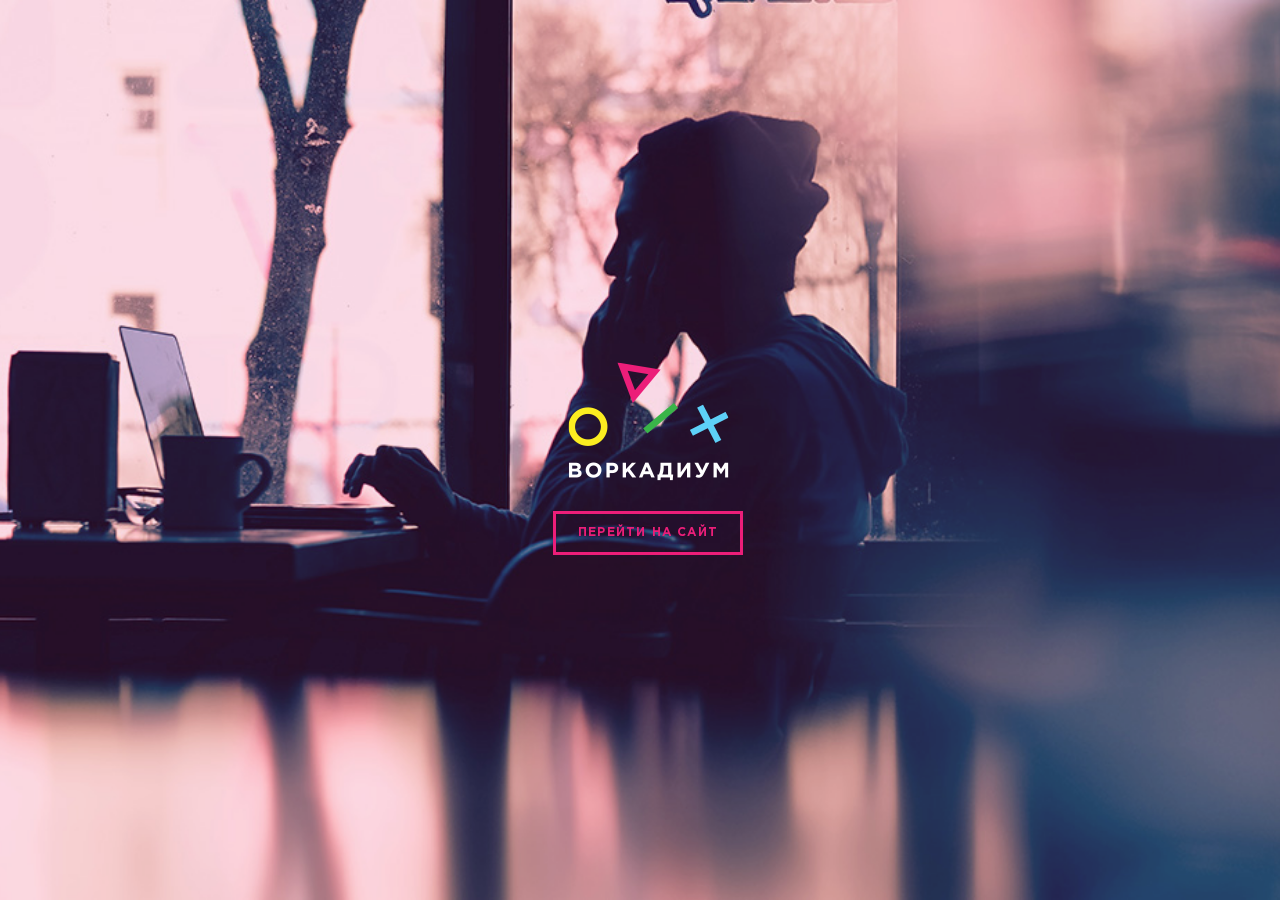
==== index.html @ 15628095 "homework 4" ====
<!DOCTYPE html>
<html lang="ru">

<head>
  <meta charset="UTF-8">
  <meta name="viewport" content="width=device-width, initial-scale=1.0">
  <meta http-equiv="X-UA-Compatible" content="ie=edge">

  <link rel="apple-touch-icon" sizes="180x180" href="img/favicon/apple-touch-icon.png">
  <link rel="icon" type="image/png" sizes="32x32" href="img/favicon/favicon-32x32.png">
  <link rel="icon" type="image/png" sizes="16x16" href="img/favicon/favicon-16x16.png">
  <link rel="manifest" href="img/favicon/site.webmanifest">
  <link rel="mask-icon" href="img/favicon/safari-pinned-tab.svg" color="#5bbad5">
  <meta name="msapplication-TileColor" content="#da532c">
  <meta name="theme-color" content="#ffffff">

  <link rel="stylesheet" href="css/intro.css">
  <title>Воркадиум | Перейти на сайт</title>
</head>

<body class="overlay">
  <section class="fullwidth">
    <div class="container__page">
      <div class="logo"></div>
      <a href="main.html" class="link">
        Перейти на сайт
      </a>
    </div>
  </section>
</body>

</html>
---- css/intro.css ----
@font-face {
  font-family: 'GothamPro';
  src: url('../fonts/GothamPro/GothamPro.eot');
  src: url('../fonts/GothamPro/GothamPro.eot#iefix') format('embedded-opentype'), url('../fonts/GothamPro/GothamPro.woff') format('woff'), url('../fonts/GothamPro/GothamPro.ttf') format('truetype'), url('../fonts/GothamPro/GothamPro.svg') format('svg');
  font-weight: normal;
  font-style: normal;
}
@font-face {
  font-family: 'GothamPro';
  src: url('../fonts/GothamPro-Bold/GothamPro-Bold.eot');
  src: url('../fonts/GothamPro-Bold/GothamPro-Bold.eot#iefix') format('embedded-opentype'), url('../fonts/GothamPro-Bold/GothamPro-Bold.woff') format('woff'), url('../fonts/GothamPro-Bold/GothamPro-Bold.ttf') format('truetype'), url('../fonts/GothamPro-Bold/GothamPro-Bold.svg') format('svg');
  font-weight: bold;
  font-style: normal;
}
html,
body {
  width: 100%;
  height: 100%;
}
body {
  background: url(../img/intro/intro-logo.jpg) no-repeat center center fixed;
  background-size: cover;
  overflow: hidden;
  z-index: 0;
}
body.overlay:before {
  content: '';
  display: block;
  position: fixed;
  top: 0;
  left: 0;
  height: 100%;
  width: 100%;
  background-color: rgba(236, 30, 121, 0.15);
  z-index: 1;
}
.fullwidth {
  max-width: 600px;
  margin: 0 auto;
  height: 100vh;
  display: -webkit-box;
  display: flex;
}
.container__page {
  display: -webkit-box;
  display: flex;
  -webkit-box-orient: vertical;
  -webkit-box-direction: normal;
  flex-direction: column;
  margin: auto;
  -webkit-box-align: center;
  align-items: center;
}
.logo {
  width: 161px;
  height: 119px;
  background: url(../img/intro/logo.png) no-repeat;
  margin-bottom: 30px;
  z-index: 2;
}
.link {
  width: 184px;
  text-align: center;
  background: none;
  color: #ec1e79;
  font-family: 'GothamPro', "Arial Narrow", sans-serif;
  font-size: 12px;
  font-weight: 700;
  text-transform: uppercase;
  letter-spacing: 1.2px;
  border: 3px solid #ec1e79;
  padding: 13px 0;
  z-index: 2;
  text-decoration: none;
}
.link:hover {
  background: #ec1e79;
  color: #fff;
}
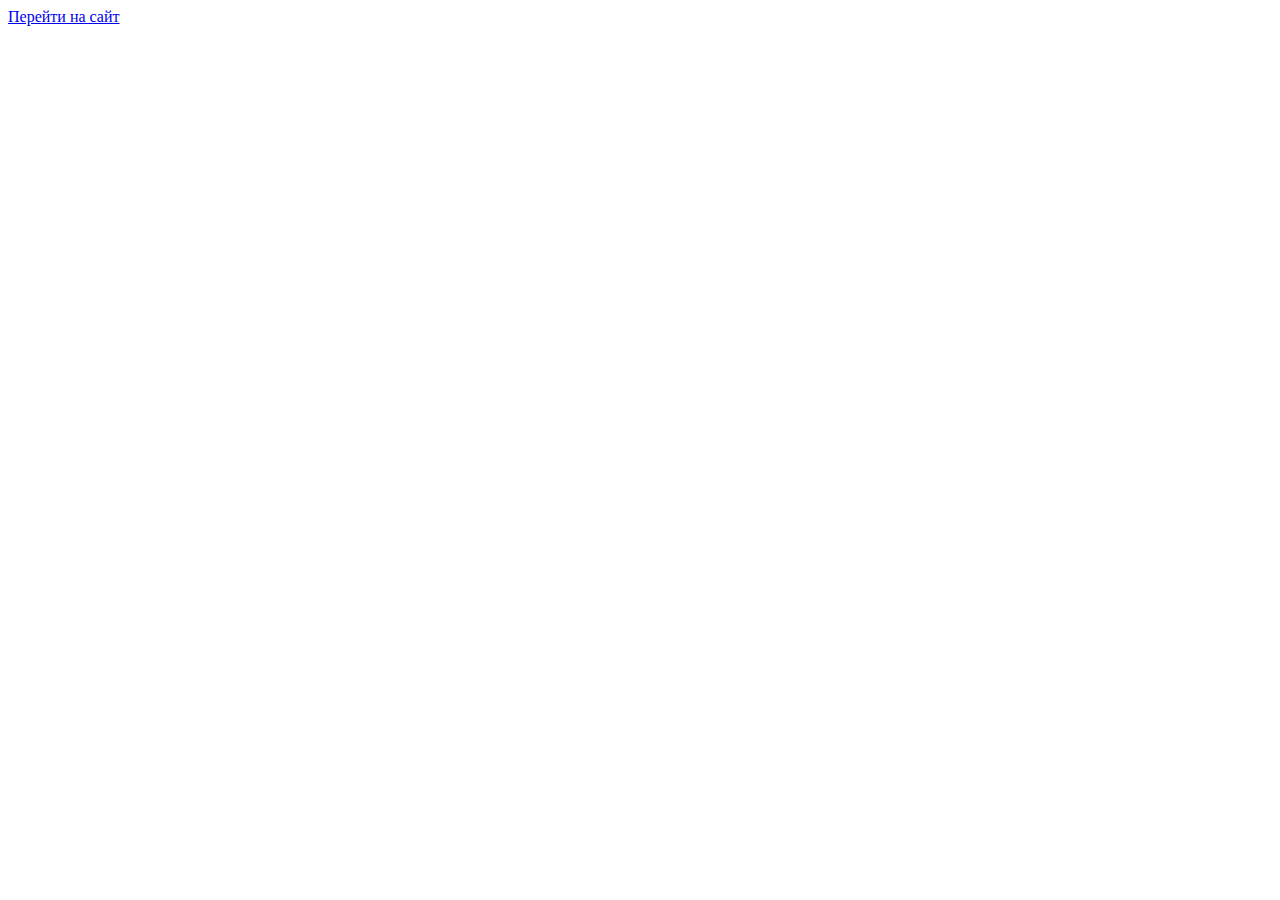
==== commit 2464b95d: "homework 4 edit" ====
--- a/index.html
+++ b/index.html
@@ -14,13 +14,13 @@
   <meta name="msapplication-TileColor" content="#da532c">
   <meta name="theme-color" content="#ffffff">
 
-  <link rel="stylesheet" href="css/intro.css">
+  <link rel="stylesheet" href="css/section/index-page.css">
   <title>Воркадиум | Перейти на сайт</title>
 </head>
 
 <body class="overlay">
   <section class="fullwidth">
-    <div class="container__page">
+    <div class="container__page animated jackInTheBox">
       <div class="logo"></div>
       <a href="main.html" class="link">
         Перейти на сайт
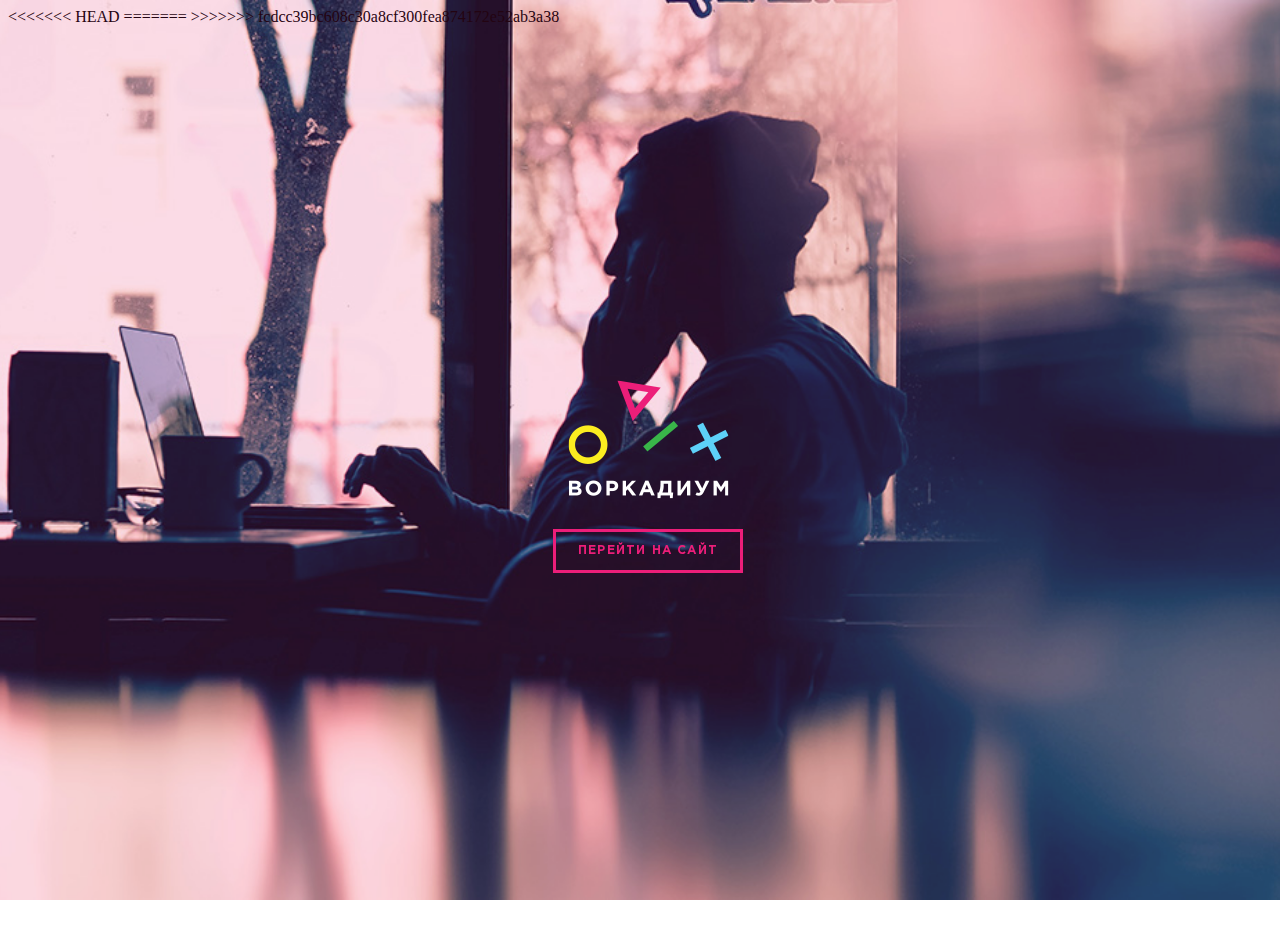
==== commit 67134ab7: "homework 4 edit" ====
--- a/index.html
+++ b/index.html
@@ -14,7 +14,11 @@
   <meta name="msapplication-TileColor" content="#da532c">
   <meta name="theme-color" content="#ffffff">
 
+<<<<<<< HEAD
   <link rel="stylesheet" href="css/section/index-page.css">
+=======
+  <link rel="stylesheet" href="css/intro.css">
+>>>>>>> fcdcc39bc608c30a8cf300fea874172e52ab3a38
   <title>Воркадиум | Перейти на сайт</title>
 </head>
 
--- a/css/intro.css
+++ b/css/intro.css
@@ -0,0 +1,138 @@
+.animated {
+  -webkit-animation-duration: 1s;
+  animation-duration: 1s;
+  -webkit-animation-fill-mode: both;
+  animation-fill-mode: both;
+}
+.animated.infinite {
+  -webkit-animation-iteration-count: infinite;
+  animation-iteration-count: infinite;
+}
+@-webkit-keyframes jackInTheBox {
+  from {
+    opacity: 0;
+    -webkit-transform: scale(0.1) rotate(30deg);
+    transform: scale(0.1) rotate(30deg);
+    -webkit-transform-origin: center bottom;
+    transform-origin: center bottom;
+  }
+  50% {
+    -webkit-transform: rotate(-10deg);
+    transform: rotate(-10deg);
+  }
+  70% {
+    -webkit-transform: rotate(3deg);
+    transform: rotate(3deg);
+  }
+  to {
+    opacity: 1;
+    -webkit-transform: scale(1);
+    transform: scale(1);
+  }
+}
+@keyframes jackInTheBox {
+  from {
+    opacity: 0;
+    -webkit-transform: scale(0.1) rotate(30deg);
+    transform: scale(0.1) rotate(30deg);
+    -webkit-transform-origin: center bottom;
+    transform-origin: center bottom;
+  }
+  50% {
+    -webkit-transform: rotate(-10deg);
+    transform: rotate(-10deg);
+  }
+  70% {
+    -webkit-transform: rotate(3deg);
+    transform: rotate(3deg);
+  }
+  to {
+    opacity: 1;
+    -webkit-transform: scale(1);
+    transform: scale(1);
+  }
+}
+.jackInTheBox {
+  -webkit-animation-name: jackInTheBox;
+  animation-name: jackInTheBox;
+}
+@font-face {
+  font-family: 'GothamPro';
+  src: url('../fonts/GothamPro/GothamPro.eot');
+  src: url('../fonts/GothamPro/GothamPro.eot#iefix') format('embedded-opentype'), url('../fonts/GothamPro/GothamPro.woff') format('woff'), url('../fonts/GothamPro/GothamPro.ttf') format('truetype'), url('../fonts/GothamPro/GothamPro.svg') format('svg');
+  font-weight: normal;
+  font-style: normal;
+}
+@font-face {
+  font-family: 'GothamPro';
+  src: url('../fonts/GothamPro-Bold/GothamPro-Bold.eot');
+  src: url('../fonts/GothamPro-Bold/GothamPro-Bold.eot#iefix') format('embedded-opentype'), url('../fonts/GothamPro-Bold/GothamPro-Bold.woff') format('woff'), url('../fonts/GothamPro-Bold/GothamPro-Bold.ttf') format('truetype'), url('../fonts/GothamPro-Bold/GothamPro-Bold.svg') format('svg');
+  font-weight: bold;
+  font-style: normal;
+}
+html,
+body {
+  width: 100%;
+  height: 100%;
+}
+body {
+  background: url(../img/intro/intro-logo.jpg) no-repeat center center fixed;
+  background-size: cover;
+  overflow: hidden;
+  z-index: 0;
+}
+body.overlay:before {
+  content: '';
+  display: block;
+  position: fixed;
+  top: 0;
+  left: 0;
+  height: 100%;
+  width: 100%;
+  background-color: rgba(236, 30, 121, 0.15);
+  z-index: 1;
+}
+.fullwidth {
+  max-width: 600px;
+  margin: 0 auto;
+  height: 100vh;
+  display: -webkit-box;
+  display: flex;
+}
+.container__page {
+  display: -webkit-box;
+  display: flex;
+  -webkit-box-orient: vertical;
+  -webkit-box-direction: normal;
+  flex-direction: column;
+  margin: auto;
+  -webkit-box-align: center;
+  align-items: center;
+  z-index: 2;
+}
+.logo {
+  width: 161px;
+  height: 119px;
+  background: url(../img/intro/logo.png) no-repeat;
+  margin-bottom: 30px;
+  z-index: 2;
+}
+.link {
+  width: 184px;
+  text-align: center;
+  background: none;
+  color: #ec1e79;
+  font-family: 'GothamPro', "Arial Narrow", sans-serif;
+  font-size: 12px;
+  font-weight: 700;
+  text-transform: uppercase;
+  letter-spacing: 1.2px;
+  border: 3px solid #ec1e79;
+  padding: 13px 0;
+  z-index: 2;
+  text-decoration: none;
+}
+.link:hover {
+  background: #ec1e79;
+  color: #fff;
+}
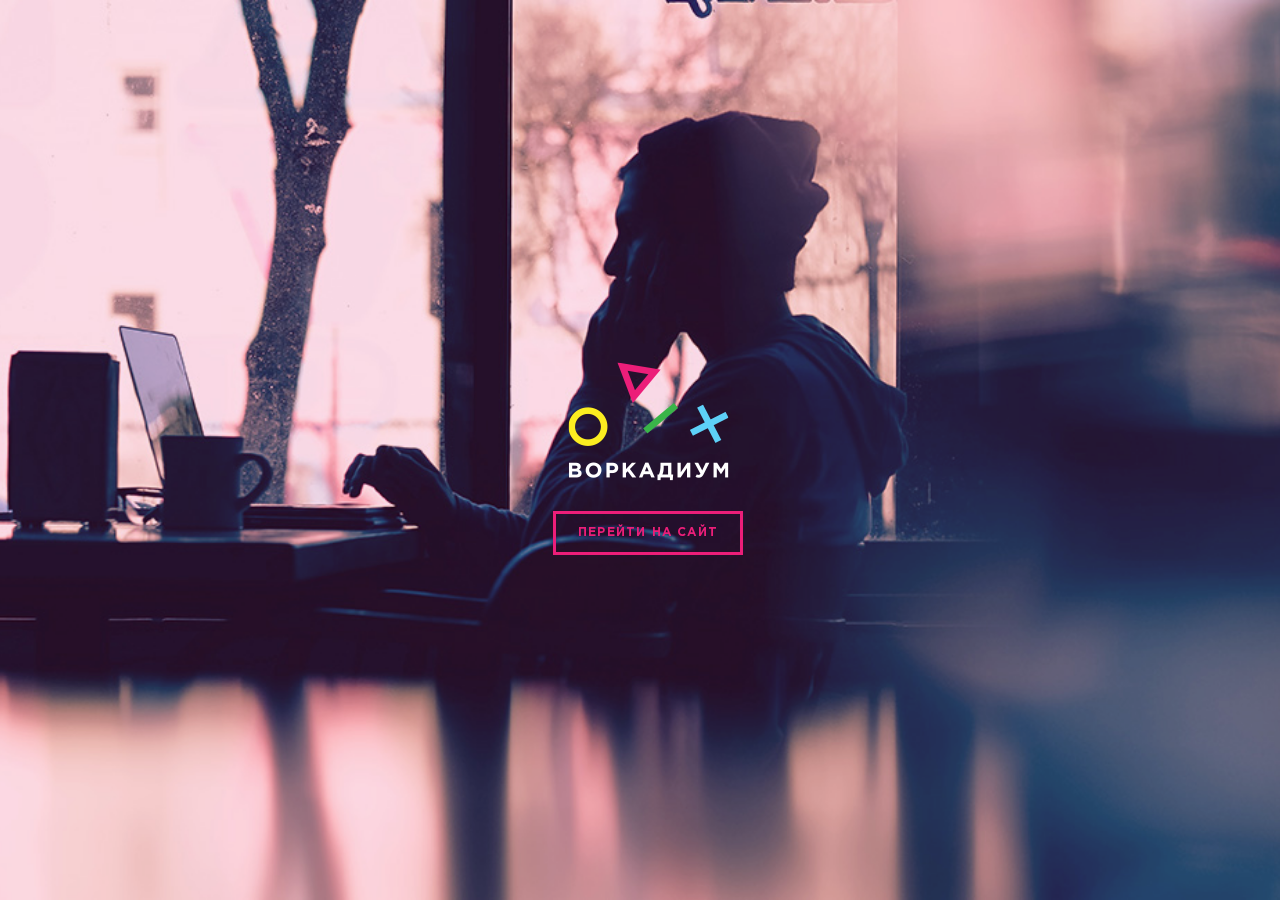
==== commit 72a8ffe5: "homework 4 edit" ====
--- a/index.html
+++ b/index.html
@@ -14,11 +14,7 @@
   <meta name="msapplication-TileColor" content="#da532c">
   <meta name="theme-color" content="#ffffff">
 
-<<<<<<< HEAD
-  <link rel="stylesheet" href="css/section/index-page.css">
-=======
-  <link rel="stylesheet" href="css/intro.css">
->>>>>>> fcdcc39bc608c30a8cf300fea874172e52ab3a38
+  <link rel="stylesheet" href="css/index-page.css">
   <title>Воркадиум | Перейти на сайт</title>
 </head>
 
--- a/css/index-page.css
+++ b/css/index-page.css
@@ -0,0 +1,187 @@
+@font-face {
+  font-family: 'GothamPro';
+  src: url('/fonts/GothamPro/GothamPro.eot');
+  src: url('/fonts/GothamPro/GothamPro.eot#iefix') format('embedded-opentype'), url('/fonts/GothamPro/GothamPro.woff') format('woff'), url('/fonts/GothamPro/GothamPro.ttf') format('truetype'), url('/fonts/GothamPro/GothamPro.svg') format('svg');
+  font-weight: normal;
+  font-style: normal;
+}
+@font-face {
+  font-family: 'GothamPro';
+  src: url('/fonts/GothamPro-Light/GothamPro-Light.eot');
+  src: url('/fonts/GothamPro-Light/GothamPro-Light.eot#iefix') format('embedded-opentype'), url('/fonts/GothamPro-Light/GothamPro-Light.woff') format('woff'), url('/fonts/GothamPro-Light/GothamPro-Light.ttf') format('truetype'), url('/fonts/GothamPro-Light/GothamPro-Light.svg') format('svg');
+  font-weight: 300;
+  font-style: normal;
+}
+@font-face {
+  font-family: 'GothamPro';
+  src: url('/fonts/GothamPro-Italic/GothamPro-Italic.eot');
+  src: url('/fonts/GothamPro-Italic/GothamPro-Italic.eot#iefix') format('embedded-opentype'), url('/fonts/GothamPro-Italic/GothamPro-Italic.woff') format('woff'), url('/fonts/GothamPro-Italic/GothamPro-Italic.ttf') format('truetype'), url('/fonts/GothamPro-Italic/GothamPro-Italic.svg') format('svg');
+  font-weight: normal;
+  font-style: italic;
+}
+@font-face {
+  font-family: 'GothamPro';
+  src: url('/fonts/GothamPro-Bold/GothamPro-Bold.eot');
+  src: url('/fonts/GothamPro-Bold/GothamPro-Bold.eot#iefix') format('embedded-opentype'), url('/fonts/GothamPro-Bold/GothamPro-Bold.woff') format('woff'), url('/fonts/GothamPro-Bold/GothamPro-Bold.ttf') format('truetype'), url('/fonts/GothamPro-Bold/GothamPro-Bold.svg') format('svg');
+  font-weight: bold;
+  font-style: normal;
+}
+@font-face {
+  font-family: 'OpenSans';
+  src: url('/fonts/OpenSans/OpenSans.eot');
+  src: url('/fonts/OpenSans/OpenSans.eot#iefix') format('embedded-opentype'), url('/fonts/OpenSans/OpenSans.woff') format('woff'), url('/fonts/OpenSans/OpenSans.ttf') format('truetype'), url('/fonts/OpenSans/OpenSans.svg') format('svg');
+  font-weight: normal;
+  font-style: normal;
+}
+@font-face {
+  font-family: 'OpenSans';
+  src: url('/fonts/OpenSans-Bold/OpenSans-Bold.eot');
+  src: url('/fonts/OpenSans-Bold/OpenSans-Bold.eot#iefix') format('embedded-opentype'), url('/fonts/OpenSans-Bold/OpenSans-Bold.woff') format('woff'), url('/fonts/OpenSans-Bold/OpenSans-Bold.ttf') format('truetype'), url('/fonts/OpenSans-Bold/OpenSans-Bold.svg') format('svg');
+  font-weight: bold;
+  font-style: normal;
+}
+@font-face {
+  font-family: 'Roboto';
+  src: url('/fonts/Roboto/Roboto.eot');
+  src: url('/fonts/Roboto/Roboto.eot#iefix') format('embedded-opentype'), url('/fonts/Roboto/Roboto.woff') format('woff'), url('/fonts/Roboto/Roboto.ttf') format('truetype'), url('/fonts/Roboto/Roboto.svg') format('svg');
+  font-weight: normal;
+  font-style: normal;
+}
+@font-face {
+  font-family: 'Roboto';
+  src: url('/fonts/Roboto-Light/Roboto-Light.eot');
+  src: url('/fonts/Roboto-Light/Roboto-Light.eot#iefix') format('embedded-opentype'), url('/fonts/Roboto-Light/Roboto-Light.woff') format('woff'), url('/fonts/Roboto-Light/Roboto-Light.ttf') format('truetype'), url('/fonts/Roboto-Light/Roboto-Light.svg') format('svg');
+  font-weight: 300;
+  font-style: normal;
+}
+@font-face {
+  font-family: 'Roboto';
+  src: url('/fonts/Roboto-Bold/Roboto-Bold.eot');
+  src: url('/fonts/Roboto-Bold/Roboto-Bold.eot#iefix') format('embedded-opentype'), url('/fonts/Roboto-Bold/Roboto-Bold.woff') format('woff'), url('/fonts/Roboto-Bold/Roboto-Bold.ttf') format('truetype'), url('/fonts/Roboto-Bold/Roboto-Bold.svg') format('svg');
+  font-weight: bold;
+  font-style: normal;
+}
+.animated {
+  -webkit-animation-duration: 1s;
+  animation-duration: 1s;
+  -webkit-animation-fill-mode: both;
+  animation-fill-mode: both;
+}
+.animated.infinite {
+  -webkit-animation-iteration-count: infinite;
+  animation-iteration-count: infinite;
+}
+@-webkit-keyframes jackInTheBox {
+  from {
+    opacity: 0;
+    -webkit-transform: scale(0.1) rotate(30deg);
+    transform: scale(0.1) rotate(30deg);
+    -webkit-transform-origin: center bottom;
+    transform-origin: center bottom;
+  }
+  50% {
+    -webkit-transform: rotate(-10deg);
+    transform: rotate(-10deg);
+  }
+  70% {
+    -webkit-transform: rotate(3deg);
+    transform: rotate(3deg);
+  }
+  to {
+    opacity: 1;
+    -webkit-transform: scale(1);
+    transform: scale(1);
+  }
+}
+@keyframes jackInTheBox {
+  from {
+    opacity: 0;
+    -webkit-transform: scale(0.1) rotate(30deg);
+    transform: scale(0.1) rotate(30deg);
+    -webkit-transform-origin: center bottom;
+    transform-origin: center bottom;
+  }
+  50% {
+    -webkit-transform: rotate(-10deg);
+    transform: rotate(-10deg);
+  }
+  70% {
+    -webkit-transform: rotate(3deg);
+    transform: rotate(3deg);
+  }
+  to {
+    opacity: 1;
+    -webkit-transform: scale(1);
+    transform: scale(1);
+  }
+}
+.jackInTheBox {
+  -webkit-animation-name: jackInTheBox;
+  animation-name: jackInTheBox;
+}
+html,
+body {
+  width: 100%;
+  height: 100%;
+}
+body {
+  background: url(/img/index/intro-logo.jpg) no-repeat center center fixed;
+  background-size: cover;
+  overflow: hidden;
+  z-index: 0;
+}
+body.overlay:before {
+  content: '';
+  display: block;
+  position: fixed;
+  top: 0;
+  left: 0;
+  height: 100%;
+  width: 100%;
+  background-color: rgba(236, 30, 121, 0.15);
+  z-index: 1;
+}
+.fullwidth {
+  max-width: 600px;
+  margin: 0 auto;
+  height: 100vh;
+  display: -webkit-box;
+  display: flex;
+}
+.container__page {
+  display: -webkit-box;
+  display: flex;
+  -webkit-box-orient: vertical;
+  -webkit-box-direction: normal;
+  flex-direction: column;
+  margin: auto;
+  -webkit-box-align: center;
+  align-items: center;
+  z-index: 2;
+}
+.logo {
+  width: 161px;
+  height: 119px;
+  background: url(/img/index/logo.png) no-repeat;
+  margin-bottom: 30px;
+  z-index: 2;
+}
+.link {
+  width: 184px;
+  text-align: center;
+  background: none;
+  color: #ec1e79;
+  font-family: 'GothamPro', "Arial Narrow", sans-serif;
+  font-size: 12px;
+  font-weight: 700;
+  text-transform: uppercase;
+  letter-spacing: 1.2px;
+  border: 3px solid #ec1e79;
+  padding: 13px 0;
+  z-index: 2;
+  text-decoration: none;
+}
+.link:hover {
+  background: #ec1e79;
+  color: #fff;
+}
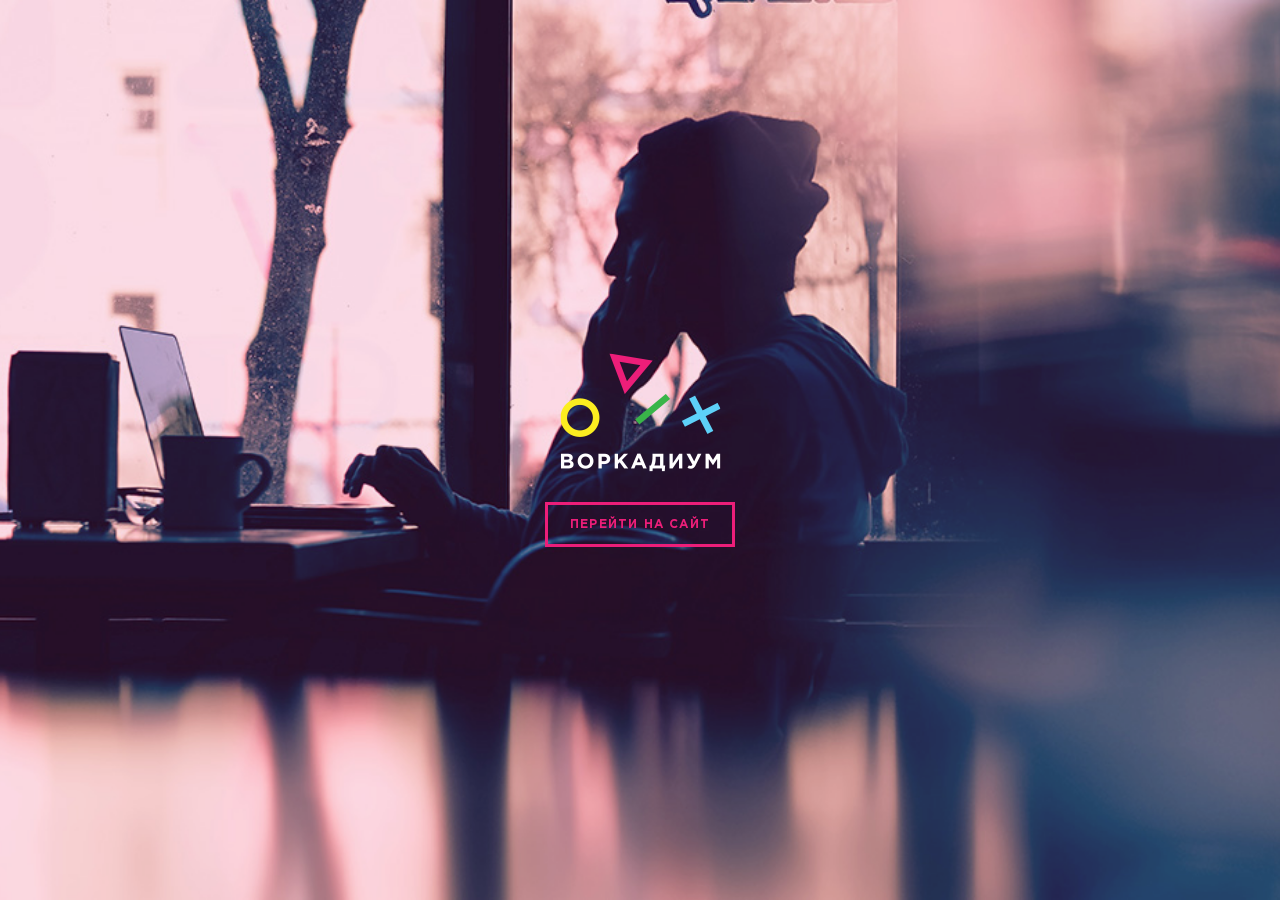
==== commit 6beeb50a: "homework 4 edit" ====
--- a/index.html
+++ b/index.html
@@ -14,7 +14,7 @@
   <meta name="msapplication-TileColor" content="#da532c">
   <meta name="theme-color" content="#ffffff">
 
-  <link rel="stylesheet" href="css/index-page.css">
+  <link rel="stylesheet" href="css/index.css">
   <title>Воркадиум | Перейти на сайт</title>
 </head>
 
--- a/css/index.css
+++ b/css/index.css
@@ -0,0 +1,486 @@
+/*! normalize.css v8.0.0 | MIT License | github.com/necolas/normalize.css */
+/* Document
+   ========================================================================== */
+/**
+ * 1. Correct the line height in all browsers.
+ * 2. Prevent adjustments of font size after orientation changes in iOS.
+ */
+html {
+  line-height: 1.15;
+  /* 1 */
+  -webkit-text-size-adjust: 100%;
+  /* 2 */
+}
+/* Sections
+   ========================================================================== */
+/**
+ * Remove the margin in all browsers.
+ */
+body {
+  margin: 0;
+}
+/**
+ * Correct the font size and margin on `h1` elements within `section` and
+ * `article` contexts in Chrome, Firefox, and Safari.
+ */
+h1 {
+  font-size: 2em;
+  margin: 0.67em 0;
+}
+/* Grouping content
+   ========================================================================== */
+/**
+ * 1. Add the correct box sizing in Firefox.
+ * 2. Show the overflow in Edge and IE.
+ */
+hr {
+  box-sizing: content-box;
+  /* 1 */
+  height: 0;
+  /* 1 */
+  overflow: visible;
+  /* 2 */
+}
+/**
+ * 1. Correct the inheritance and scaling of font size in all browsers.
+ * 2. Correct the odd `em` font sizing in all browsers.
+ */
+pre {
+  font-family: monospace, monospace;
+  /* 1 */
+  font-size: 1em;
+  /* 2 */
+}
+/* Text-level semantics
+   ========================================================================== */
+/**
+ * Remove the gray background on active links in IE 10.
+ */
+a {
+  background-color: transparent;
+}
+/**
+ * 1. Remove the bottom border in Chrome 57-
+ * 2. Add the correct text decoration in Chrome, Edge, IE, Opera, and Safari.
+ */
+abbr[title] {
+  border-bottom: none;
+  /* 1 */
+  text-decoration: underline;
+  /* 2 */
+  -webkit-text-decoration: underline dotted;
+  text-decoration: underline dotted;
+  /* 2 */
+}
+/**
+ * Add the correct font weight in Chrome, Edge, and Safari.
+ */
+b,
+strong {
+  font-weight: bolder;
+}
+/**
+ * 1. Correct the inheritance and scaling of font size in all browsers.
+ * 2. Correct the odd `em` font sizing in all browsers.
+ */
+code,
+kbd,
+samp {
+  font-family: monospace, monospace;
+  /* 1 */
+  font-size: 1em;
+  /* 2 */
+}
+/**
+ * Add the correct font size in all browsers.
+ */
+small {
+  font-size: 80%;
+}
+/**
+ * Prevent `sub` and `sup` elements from affecting the line height in
+ * all browsers.
+ */
+sub,
+sup {
+  font-size: 75%;
+  line-height: 0;
+  position: relative;
+  vertical-align: baseline;
+}
+sub {
+  bottom: -0.25em;
+}
+sup {
+  top: -0.5em;
+}
+/* Embedded content
+   ========================================================================== */
+/**
+ * Remove the border on images inside links in IE 10.
+ */
+img {
+  border-style: none;
+}
+/* Forms
+   ========================================================================== */
+/**
+ * 1. Change the font styles in all browsers.
+ * 2. Remove the margin in Firefox and Safari.
+ */
+button,
+input,
+optgroup,
+select,
+textarea {
+  font-family: inherit;
+  /* 1 */
+  font-size: 100%;
+  /* 1 */
+  line-height: 1.15;
+  /* 1 */
+  margin: 0;
+  /* 2 */
+}
+/**
+ * Show the overflow in IE.
+ * 1. Show the overflow in Edge.
+ */
+button,
+input {
+  /* 1 */
+  overflow: visible;
+}
+/**
+ * Remove the inheritance of text transform in Edge, Firefox, and IE.
+ * 1. Remove the inheritance of text transform in Firefox.
+ */
+button,
+select {
+  /* 1 */
+  text-transform: none;
+}
+/**
+ * Correct the inability to style clickable types in iOS and Safari.
+ */
+button,
+[type="button"],
+[type="reset"],
+[type="submit"] {
+  -webkit-appearance: button;
+}
+/**
+ * Remove the inner border and padding in Firefox.
+ */
+button::-moz-focus-inner,
+[type="button"]::-moz-focus-inner,
+[type="reset"]::-moz-focus-inner,
+[type="submit"]::-moz-focus-inner {
+  border-style: none;
+  padding: 0;
+}
+/**
+ * Restore the focus styles unset by the previous rule.
+ */
+button:-moz-focusring,
+[type="button"]:-moz-focusring,
+[type="reset"]:-moz-focusring,
+[type="submit"]:-moz-focusring {
+  outline: 1px dotted ButtonText;
+}
+/**
+ * Correct the padding in Firefox.
+ */
+fieldset {
+  padding: 0.35em 0.75em 0.625em;
+}
+/**
+ * 1. Correct the text wrapping in Edge and IE.
+ * 2. Correct the color inheritance from `fieldset` elements in IE.
+ * 3. Remove the padding so developers are not caught out when they zero out
+ *    `fieldset` elements in all browsers.
+ */
+legend {
+  box-sizing: border-box;
+  /* 1 */
+  color: inherit;
+  /* 2 */
+  display: table;
+  /* 1 */
+  max-width: 100%;
+  /* 1 */
+  padding: 0;
+  /* 3 */
+  white-space: normal;
+  /* 1 */
+}
+/**
+ * Add the correct vertical alignment in Chrome, Firefox, and Opera.
+ */
+progress {
+  vertical-align: baseline;
+}
+/**
+ * Remove the default vertical scrollbar in IE 10+.
+ */
+textarea {
+  overflow: auto;
+}
+/**
+ * 1. Add the correct box sizing in IE 10.
+ * 2. Remove the padding in IE 10.
+ */
+[type="checkbox"],
+[type="radio"] {
+  box-sizing: border-box;
+  /* 1 */
+  padding: 0;
+  /* 2 */
+}
+/**
+ * Correct the cursor style of increment and decrement buttons in Chrome.
+ */
+[type="number"]::-webkit-inner-spin-button,
+[type="number"]::-webkit-outer-spin-button {
+  height: auto;
+}
+/**
+ * 1. Correct the odd appearance in Chrome and Safari.
+ * 2. Correct the outline style in Safari.
+ */
+[type="search"] {
+  -webkit-appearance: textfield;
+  /* 1 */
+  outline-offset: -2px;
+  /* 2 */
+}
+/**
+ * Remove the inner padding in Chrome and Safari on macOS.
+ */
+[type="search"]::-webkit-search-decoration {
+  -webkit-appearance: none;
+}
+/**
+ * 1. Correct the inability to style clickable types in iOS and Safari.
+ * 2. Change font properties to `inherit` in Safari.
+ */
+::-webkit-file-upload-button {
+  -webkit-appearance: button;
+  /* 1 */
+  font: inherit;
+  /* 2 */
+}
+/* Interactive
+   ========================================================================== */
+/*
+ * Add the correct display in Edge, IE 10+, and Firefox.
+ */
+details {
+  display: block;
+}
+/*
+ * Add the correct display in all browsers.
+ */
+summary {
+  display: list-item;
+}
+/* Misc
+   ========================================================================== */
+/**
+ * Add the correct display in IE 10+.
+ */
+template {
+  display: none;
+}
+/**
+ * Add the correct display in IE 10.
+ */
+[hidden] {
+  display: none;
+}
+@font-face {
+  font-family: 'GothamPro';
+  src: url('/fonts/GothamPro/GothamPro.eot');
+  src: url('/fonts/GothamPro/GothamPro.eot#iefix') format('embedded-opentype'), url('/fonts/GothamPro/GothamPro.woff') format('woff'), url('/fonts/GothamPro/GothamPro.ttf') format('truetype'), url('/fonts/GothamPro/GothamPro.svg') format('svg');
+  font-weight: normal;
+  font-style: normal;
+}
+@font-face {
+  font-family: 'GothamPro';
+  src: url('/fonts/GothamPro-Light/GothamPro-Light.eot');
+  src: url('/fonts/GothamPro-Light/GothamPro-Light.eot#iefix') format('embedded-opentype'), url('/fonts/GothamPro-Light/GothamPro-Light.woff') format('woff'), url('/fonts/GothamPro-Light/GothamPro-Light.ttf') format('truetype'), url('/fonts/GothamPro-Light/GothamPro-Light.svg') format('svg');
+  font-weight: 300;
+  font-style: normal;
+}
+@font-face {
+  font-family: 'GothamPro';
+  src: url('/fonts/GothamPro-Italic/GothamPro-Italic.eot');
+  src: url('/fonts/GothamPro-Italic/GothamPro-Italic.eot#iefix') format('embedded-opentype'), url('/fonts/GothamPro-Italic/GothamPro-Italic.woff') format('woff'), url('/fonts/GothamPro-Italic/GothamPro-Italic.ttf') format('truetype'), url('/fonts/GothamPro-Italic/GothamPro-Italic.svg') format('svg');
+  font-weight: normal;
+  font-style: italic;
+}
+@font-face {
+  font-family: 'GothamPro';
+  src: url('/fonts/GothamPro-Bold/GothamPro-Bold.eot');
+  src: url('/fonts/GothamPro-Bold/GothamPro-Bold.eot#iefix') format('embedded-opentype'), url('/fonts/GothamPro-Bold/GothamPro-Bold.woff') format('woff'), url('/fonts/GothamPro-Bold/GothamPro-Bold.ttf') format('truetype'), url('/fonts/GothamPro-Bold/GothamPro-Bold.svg') format('svg');
+  font-weight: bold;
+  font-style: normal;
+}
+@font-face {
+  font-family: 'OpenSans';
+  src: url('/fonts/OpenSans/OpenSans.eot');
+  src: url('/fonts/OpenSans/OpenSans.eot#iefix') format('embedded-opentype'), url('/fonts/OpenSans/OpenSans.woff') format('woff'), url('/fonts/OpenSans/OpenSans.ttf') format('truetype'), url('/fonts/OpenSans/OpenSans.svg') format('svg');
+  font-weight: normal;
+  font-style: normal;
+}
+@font-face {
+  font-family: 'OpenSans';
+  src: url('/fonts/OpenSans-Bold/OpenSans-Bold.eot');
+  src: url('/fonts/OpenSans-Bold/OpenSans-Bold.eot#iefix') format('embedded-opentype'), url('/fonts/OpenSans-Bold/OpenSans-Bold.woff') format('woff'), url('/fonts/OpenSans-Bold/OpenSans-Bold.ttf') format('truetype'), url('/fonts/OpenSans-Bold/OpenSans-Bold.svg') format('svg');
+  font-weight: bold;
+  font-style: normal;
+}
+@font-face {
+  font-family: 'Roboto';
+  src: url('/fonts/Roboto/Roboto.eot');
+  src: url('/fonts/Roboto/Roboto.eot#iefix') format('embedded-opentype'), url('/fonts/Roboto/Roboto.woff') format('woff'), url('/fonts/Roboto/Roboto.ttf') format('truetype'), url('/fonts/Roboto/Roboto.svg') format('svg');
+  font-weight: normal;
+  font-style: normal;
+}
+@font-face {
+  font-family: 'Roboto';
+  src: url('/fonts/Roboto-Light/Roboto-Light.eot');
+  src: url('/fonts/Roboto-Light/Roboto-Light.eot#iefix') format('embedded-opentype'), url('/fonts/Roboto-Light/Roboto-Light.woff') format('woff'), url('/fonts/Roboto-Light/Roboto-Light.ttf') format('truetype'), url('/fonts/Roboto-Light/Roboto-Light.svg') format('svg');
+  font-weight: 300;
+  font-style: normal;
+}
+@font-face {
+  font-family: 'Roboto';
+  src: url('/fonts/Roboto-Bold/Roboto-Bold.eot');
+  src: url('/fonts/Roboto-Bold/Roboto-Bold.eot#iefix') format('embedded-opentype'), url('/fonts/Roboto-Bold/Roboto-Bold.woff') format('woff'), url('/fonts/Roboto-Bold/Roboto-Bold.ttf') format('truetype'), url('/fonts/Roboto-Bold/Roboto-Bold.svg') format('svg');
+  font-weight: bold;
+  font-style: normal;
+}
+.animated {
+  -webkit-animation-duration: 1s;
+  animation-duration: 1s;
+  -webkit-animation-fill-mode: both;
+  animation-fill-mode: both;
+}
+.animated.infinite {
+  -webkit-animation-iteration-count: infinite;
+  animation-iteration-count: infinite;
+}
+@-webkit-keyframes jackInTheBox {
+  from {
+    opacity: 0;
+    -webkit-transform: scale(0.1) rotate(30deg);
+    transform: scale(0.1) rotate(30deg);
+    -webkit-transform-origin: center bottom;
+    transform-origin: center bottom;
+  }
+  50% {
+    -webkit-transform: rotate(-10deg);
+    transform: rotate(-10deg);
+  }
+  70% {
+    -webkit-transform: rotate(3deg);
+    transform: rotate(3deg);
+  }
+  to {
+    opacity: 1;
+    -webkit-transform: scale(1);
+    transform: scale(1);
+  }
+}
+@keyframes jackInTheBox {
+  from {
+    opacity: 0;
+    -webkit-transform: scale(0.1) rotate(30deg);
+    transform: scale(0.1) rotate(30deg);
+    -webkit-transform-origin: center bottom;
+    transform-origin: center bottom;
+  }
+  50% {
+    -webkit-transform: rotate(-10deg);
+    transform: rotate(-10deg);
+  }
+  70% {
+    -webkit-transform: rotate(3deg);
+    transform: rotate(3deg);
+  }
+  to {
+    opacity: 1;
+    -webkit-transform: scale(1);
+    transform: scale(1);
+  }
+}
+.jackInTheBox {
+  -webkit-animation-name: jackInTheBox;
+  animation-name: jackInTheBox;
+}
+html,
+body {
+  width: 100%;
+  height: 100%;
+}
+body {
+  background: url(/img/index/intro-logo.jpg) no-repeat center center fixed;
+  background-size: cover;
+  z-index: 0;
+}
+body.overlay:before {
+  content: '';
+  display: block;
+  position: fixed;
+  top: 0;
+  left: 0;
+  height: 100%;
+  width: 100%;
+  background-color: rgba(236, 30, 121, 0.15);
+  z-index: 1;
+}
+.fullwidth {
+  max-width: 600px;
+  margin: 0 auto;
+  height: 100vh;
+  display: -webkit-box;
+  display: flex;
+}
+.container__page {
+  display: -webkit-box;
+  display: flex;
+  -webkit-box-orient: vertical;
+  -webkit-box-direction: normal;
+  flex-direction: column;
+  margin: auto;
+  -webkit-box-align: center;
+  align-items: center;
+  z-index: 2;
+}
+.logo {
+  width: 161px;
+  height: 119px;
+  background: url(/img/index/logo.png) no-repeat;
+  margin-bottom: 30px;
+  z-index: 2;
+}
+.link {
+  width: 184px;
+  text-align: center;
+  background: none;
+  color: #ec1e79;
+  font-family: 'GothamPro', "Arial Narrow", sans-serif;
+  font-size: 12px;
+  font-weight: 700;
+  text-transform: uppercase;
+  letter-spacing: 1.2px;
+  border: 3px solid #ec1e79;
+  padding: 13px 0;
+  z-index: 2;
+  text-decoration: none;
+}
+.link:hover {
+  background: #ec1e79;
+  color: #fff;
+}
